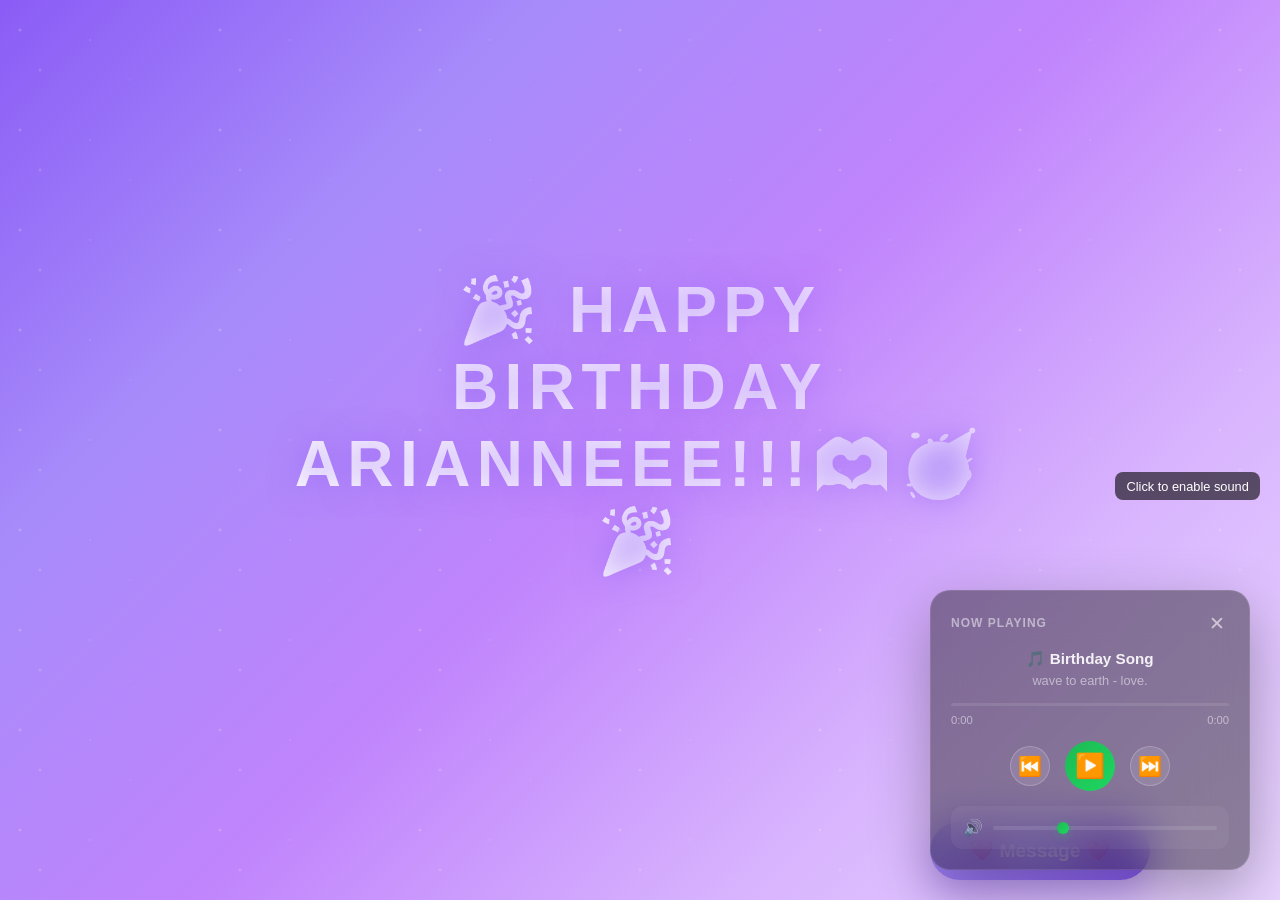
==== hbirthday.html @ 66ac64a2 "Add files via upload" ====
<!DOCTYPE html>
<html lang="en">
<head>
    <meta charset="UTF-8">
    <meta name="viewport" content="width=device-width, initial-scale=1.0">
    <title>Happy Birthday Arianne!</title>
    <style>
        * {
            margin: 0;
            padding: 0;
            box-sizing: border-box;
        }

        body {
            font-family: 'Arial', sans-serif;
            background: linear-gradient(135deg, #8b5cf6 0%, #a78bfa 25%, #c084fc 50%, #d8b4fe 75%, #e9d5ff 100%);
            min-height: 100vh;
            display: flex;
            flex-direction: column;
            justify-content: center;
            align-items: center;
            overflow-x: hidden;
            position: relative;
            padding: 2rem;
        }

        body::before {
            content: '';
            position: absolute;
            top: 0;
            left: 0;
            width: 100%;
            height: 100%;
            background-image: 
                radial-gradient(2px 2px at 20px 30px, #ffffff, transparent),
                radial-gradient(2px 2px at 40px 70px, rgba(255,255,255,0.8), transparent),
                radial-gradient(1px 1px at 90px 40px, #ffffff, transparent),
                radial-gradient(1px 1px at 130px 80px, rgba(255,255,255,0.6), transparent);
            background-repeat: repeat;
            background-size: 200px 100px;
            animation: sparkle 20s linear infinite;
            opacity: 0.3;
            pointer-events: none;
            z-index: 1;
        }

        @keyframes sparkle {
            0% { transform: translateY(0px) rotate(0deg); }
            100% { transform: translateY(-100px) rotate(360deg); }
        }

        .main-container {
            display: flex;
            flex-direction: column;
            justify-content: center;
            align-items: center;
            position: relative;
            z-index: 2;
            width: 100%;
            max-width: 800px;
            min-height: 70vh;
            padding: 2rem;
        }

        .birthday-message {
            font-size: clamp(1.8rem, 8vw, 4rem);
            font-weight: bold;
            background: linear-gradient(45deg, #ffffff, #f3e8ff, #e9d5ff);
            -webkit-background-clip: text;
            -webkit-text-fill-color: transparent;
            background-clip: text;
            text-shadow: 0 0 30px rgba(139, 92, 246, 0.5);
            margin-bottom: 3rem;
            animation: glow 2s ease-in-out infinite alternate;
            letter-spacing: 0.1em;
            text-align: center;
            line-height: 1.2;
        }

        @keyframes glow {
            from { 
                text-shadow: 0 0 20px rgba(139, 92, 246, 0.5), 0 0 30px rgba(167, 139, 250, 0.4);
            }
            to { 
                text-shadow: 0 0 30px rgba(139, 92, 246, 0.8), 0 0 40px rgba(167, 139, 250, 0.6), 0 0 50px rgba(192, 132, 252, 0.4);
            }
        }

        .secret-button {
            position: fixed;
            bottom: 20px;
            right: 20px;
            left: auto;
            transform: none;
            background: linear-gradient(145deg, #a78bfa, #8b5cf6);
            color: white;
            border: none;
            padding: 18px 35px;
            border-radius: 50px;
            font-size: clamp(1rem, 3vw, 1.2rem);
            font-weight: bold;
            cursor: pointer;
            box-shadow: 
                0 15px 35px rgba(139, 92, 246, 0.4),
                inset 0 1px 0 rgba(255, 255, 255, 0.3);
            transition: all 0.3s cubic-bezier(0.4, 0, 0.2, 1);
            opacity: 0;
            animation: bounceInUp 1.2s ease-out 0.8s forwards;
            min-width: 220px;
            z-index: 300;
        }

        .secret-message {
            position: fixed;
            top: 20px;
            left: 50%;
            transform: translateX(-50%);
            width: calc(100% - 40px);
            max-width: 700px;
            z-index: 200;
            display: none;
            background: linear-gradient(145deg, #fff1f2, #fce7f3);
            padding: clamp(2rem, 6vw, 4rem);
            border-radius: 30px;
            margin: 0 auto;
            border: 4px solid #fbb6ce;
            box-shadow: 0 25px 50px rgba(251, 182, 206, 0.4);
            animation: reveal 0.8s cubic-bezier(0.4, 0, 0.2, 1);
            max-height: calc(100vh - 40px);
            overflow-y: auto;
            -webkit-overflow-scrolling: touch;
        }

        @keyframes bounceInUp {
            0% {
                opacity: 0;
                transform: translateX(-50%) translateY(50px) scale(0.8);
            }
            60% {
                opacity: 1;
                transform: translateX(-50%) translateY(-10px) scale(1.05);
            }
            100% {
                opacity: 1;
                transform: translateX(-50%) translateY(0) scale(1);
            }
        }

        .secret-button:hover {
            transform: translateY(-5px) scale(1.05);
            box-shadow: 
                0 20px 45px rgba(139, 92, 246, 0.6),
                inset 0 1px 0 rgba(255, 255, 255, 0.3);
            background: linear-gradient(145deg, #8b5cf6, #7c3aed);
        }

        .secret-button:active {
            transform: translateY(-2px) scale(1);
        }

        /* Music Control - Spotify Style Player */
        .music-player {
            position: fixed;
            bottom: 30px;
            right: 30px;
            z-index: 100;
            background: rgba(0, 0, 0, 0.4);
            backdrop-filter: blur(20px);
            border: 1px solid rgba(255, 255, 255, 0.1);
            border-radius: 20px;
            padding: 20px;
            width: 320px;
            box-shadow: 0 20px 60px rgba(0, 0, 0, 0.3);
            animation: slideUp 0.5s cubic-bezier(0.4, 0, 0.2, 1);
        }

        @keyframes slideUp {
            from {
                opacity: 0;
                transform: translateY(50px);
            }
            to {
                opacity: 1;
                transform: translateY(0);
            }
        }

        .player-header {
            display: flex;
            justify-content: space-between;
            align-items: center;
            margin-bottom: 15px;
        }

        .player-title {
            font-size: 0.75rem;
            color: rgba(255, 255, 255, 0.5);
            text-transform: uppercase;
            letter-spacing: 1px;
            font-weight: 600;
        }

        .player-close {
            background: none;
            border: none;
            color: rgba(255, 255, 255, 0.6);
            cursor: pointer;
            font-size: 1.2rem;
            transition: color 0.3s ease;
            padding: 0;
            width: 24px;
            height: 24px;
            display: flex;
            align-items: center;
            justify-content: center;
        }

        .player-close:hover {
            color: rgba(255, 255, 255, 1);
        }

        .player-info {
            margin-bottom: 15px;
            text-align: center;
        }

        .song-name {
            font-size: 0.95rem;
            color: rgba(255, 255, 255, 0.9);
            font-weight: 600;
            margin-bottom: 5px;
            overflow: hidden;
            text-overflow: ellipsis;
            white-space: nowrap;
        }

        .song-artist {
            font-size: 0.8rem;
            color: rgba(255, 255, 255, 0.5);
            overflow: hidden;
            text-overflow: ellipsis;
            white-space: nowrap;
        }

        .progress-container {
            margin-bottom: 15px;
        }

        .progress-bar {
            width: 100%;
            height: 3px;
            background: rgba(255, 255, 255, 0.1);
            border-radius: 2px;
            cursor: pointer;
            overflow: hidden;
        }

        .progress-fill {
            height: 100%;
            background: linear-gradient(90deg, #1DB954, #1ed760);
            border-radius: 2px;
            width: 0%;
            transition: width 0.1s linear;
        }

        .time-info {
            display: flex;
            justify-content: space-between;
            font-size: 0.7rem;
            color: rgba(255, 255, 255, 0.5);
            margin-top: 8px;
        }

        .player-controls {
            display: flex;
            align-items: center;
            justify-content: center;
            gap: 15px;
            margin-bottom: 15px;
        }

        .control-btn {
            background: rgba(255, 255, 255, 0.1);
            border: 1px solid rgba(255, 255, 255, 0.2);
            color: white;
            border-radius: 50%;
            width: 40px;
            height: 40px;
            cursor: pointer;
            display: flex;
            align-items: center;
            justify-content: center;
            font-size: 1.2rem;
            transition: all 0.3s cubic-bezier(0.4, 0, 0.2, 1);
        }

        .control-btn:hover {
            background: rgba(255, 255, 255, 0.2);
            transform: scale(1.1);
        }

        .play-btn {
            background: linear-gradient(135deg, #1DB954, #1ed760);
            border: none;
            width: 50px;
            height: 50px;
            font-size: 1.5rem;
        }

        .play-btn:hover {
            background: linear-gradient(135deg, #1ed760, #2ee870);
            box-shadow: 0 8px 25px rgba(29, 185, 84, 0.4);
        }

        .play-btn:active {
            transform: scale(0.95);
        }

        .volume-container {
            display: flex;
            align-items: center;
            gap: 10px;
            padding: 12px;
            background: rgba(255, 255, 255, 0.05);
            border-radius: 12px;
        }

        .volume-icon {
            font-size: 1rem;
            color: rgba(255, 255, 255, 0.6);
            min-width: 20px;
        }

        .volume-slider {
            flex: 1;
            height: 4px;
            border-radius: 2px;
            background: rgba(255, 255, 255, 0.1);
            outline: none;
            -webkit-appearance: none;
            appearance: none;
            cursor: pointer;
        }

        .volume-slider::-webkit-slider-thumb {
            -webkit-appearance: none;
            appearance: none;
            width: 12px;
            height: 12px;
            border-radius: 50%;
            background: linear-gradient(135deg, #1DB954, #1ed760);
            cursor: pointer;
            box-shadow: 0 2px 8px rgba(29, 185, 84, 0.4);
        }

        .volume-slider::-moz-range-thumb {
            width: 12px;
            height: 12px;
            border-radius: 50%;
            background: linear-gradient(135deg, #1DB954, #1ed760);
            cursor: pointer;
            border: none;
            box-shadow: 0 2px 8px rgba(29, 185, 84, 0.4);
        }

        /* Responsive */
        @media (max-width: 768px) {
            .music-player {
                width: 320px;
                bottom: 20px;
                right: 20px;
            }
        }

        @media (max-width: 480px) {
            .music-player {
                width: 280px;
                padding: 15px;
                bottom: 15px;
                right: 15px;
            }

            .control-btn {
                width: 36px;
                height: 36px;
                font-size: 1rem;
            }

            .play-btn {
                width: 45px;
                height: 45px;
            }
        }

        /* Password Modal */
        .modal {
            display: none;
            position: fixed;
            top: 0;
            left: 0;
            width: 100%;
            height: 100%;
            background: rgba(0, 0, 0, 0.8);
            backdrop-filter: blur(15px);
            z-index: 1000;
            justify-content: center;
            align-items: center;
            padding: 2rem;
        }

        .modal-content {
            background: linear-gradient(145deg, #f8fafc, #e2e8f0);
            padding: clamp(2rem, 5vw, 4rem);
            border-radius: 25px;
            box-shadow: 0 25px 60px rgba(0, 0, 0, 0.4);
            text-align: center;
            max-width: 500px;
            width: 90%;
            border: 3px solid rgba(139, 92, 246, 0.4);
            animation: modalSlideIn 0.4s cubic-bezier(0.4, 0, 0.2, 1);
        }

        @keyframes modalSlideIn {
            from {
                opacity: 0;
                transform: scale(0.7) translateY(-50px);
            }
            to {
                opacity: 1;
                transform: scale(1) translateY(0);
            }
        }

        .modal h2 {
            color: #6b46c1;
            margin-bottom: 1.5rem;
            font-size: clamp(1.5rem, 4vw, 2rem);
        }

        .password-input {
            width: 100%;
            padding: 18px;
            font-size: 1.3rem;
            border: 3px solid #d8b4fe;
            border-radius: 20px;
            margin-bottom: 2rem;
            text-align: center;
            transition: all 0.3s ease;
            background: rgba(255, 255, 255, 0.95);
            font-weight: 500;
        }

        .password-input:focus {
            outline: none;
            border-color: #8b5cf6;
            box-shadow: 0 0 25px rgba(139, 92, 246, 0.4);
            transform: scale(1.02);
        }

        .modal-buttons {
            display: flex;
            gap: 1rem;
            justify-content: center;
            flex-wrap: wrap;
        }

        .btn {
            padding: 15px 35px;
            border: none;
            border-radius: 30px;
            font-size: 1.1rem;
            font-weight: bold;
            cursor: pointer;
            transition: all 0.3s cubic-bezier(0.4, 0, 0.2, 1);
            flex: 1;
            min-width: 140px;
        }

        .btn-primary {
            background: linear-gradient(145deg, #8b5cf6, #7c3aed);
            color: white;
        }

        .btn-primary:hover {
            box-shadow: 0 12px 30px rgba(139, 92, 246, 0.5);
            transform: translateY(-3px);
        }

        .btn-secondary {
            background: linear-gradient(145deg, #e2e8f0, #cbd5e0);
            color: #4a5568;
        }

        .btn-secondary:hover {
            background: linear-gradient(145deg, #cbd5e0, #a0aec0);
            transform: translateY(-3px);
        }

        /* Secret Message */
        .secret-message {
            display: none;
            background: linear-gradient(145deg, #fff1f2, #fce7f3);
            padding: clamp(2rem, 6vw, 4rem);
            border-radius: 30px;
            margin: 2rem 0;
            border: 4px solid #fbb6ce;
            box-shadow: 0 25px 50px rgba(251, 182, 206, 0.4);
            animation: reveal 0.8s cubic-bezier(0.4, 0, 0.2, 1);
            max-width: 700px;
            width: 100%;
        }

        @keyframes reveal {
            from {
                opacity: 0;
                transform: translateY(40px) scale(0.95);
            }
            to {
                opacity: 1;
                transform: translateY(0) scale(1);
            }
        }

        .secret-message h3 {
            color: #be185d;
            font-size: clamp(1.4rem, 4vw, 2rem);
            margin-bottom: 1.5rem;
        }

        .secret-message p {
            color: #4c1d95;
            font-size: clamp(1.1rem, 3vw, 1.3rem);
            line-height: 1.7;
            margin-bottom: 2rem;
        }

        .hearts {
            font-size: clamp(2rem, 6vw, 3rem);
            animation: heartbeat 1.5s ease-in-out infinite;
            margin: 1.5rem 0;
        }

        @keyframes heartbeat {
            0%, 100% { transform: scale(1); }
            50% { transform: scale(1.1); }
        }

        /* Shake animation */
        @keyframes shake {
            0%, 100% { transform: translateX(0); }
            25% { transform: translateX(-6px); }
            75% { transform: translateX(6px); }
        }

        /* Responsive adjustments */
        @media (max-width: 768px) {
            body {
                padding: 1rem;
            }
            
            .main-container {
                min-height: 60vh;
                padding: 1rem;
            }
            
            .secret-button {
                position: relative;
                bottom: auto;
                margin-top: 2rem;
                width: 100%;
                max-width: 300px;
            }
            
            .modal-buttons {
                flex-direction: column;
            }
        }

        @media (max-width: 480px) {
            .birthday-message {
                margin-bottom: 2rem;
            }
            
            .secret-button {
                padding: 20px 30px;
                font-size: 1.1rem;
            }
        }

        /* High contrast mode support */
        @media (prefers-contrast: high) {
            .secret-button, .btn-primary {
                border: 3px solid #ffffff;
            }
            
            .password-input {
                border-width: 3px;
            }
        }

        /* Reduced motion support */
        @media (prefers-reduced-motion: reduce) {
            *, *::before, *::after {
                animation-duration: 0.01ms !important;
                animation-iteration-count: 1 !important;
                transition-duration: 0.01ms !important;
            }
        }

        /* Focus visible for keyboard navigation */
        .secret-button:focus,
        .btn:focus,
        .password-input:focus,
        .music-control:focus {
            outline: 4px solid #ffffff;
            outline-offset: 4px;
        }
    </style>
</head>
<body>
    <!-- Spotify-Like Music Player -->
    <audio id="birthdayMusic" loop preload="auto" autoplay muted>
        <source src="wave to earth - love. (Clean Inst.) - BΞRGHUI.mp3" type="audio/mp3">
        <source src="wave to earth - love. (Clean Inst.) - BΞRGHUI.mp3" type="audio/mp3">
        <!-- Fallback: You can replace with your own music file -->
        <!-- For local files, download a birthday song and place it in the same folder with one of the names above -->
        Your browser does not support the audio element.
    </audio>

    <!-- Spotify-Style Player Card -->
    <div class="music-player" id="musicPlayer">
        <div class="player-header">
            <span class="player-title">Now Playing</span>
            <button class="player-close" onclick="toggleMusicPlayer()" title="Minimize player">
                ✕
            </button>
        </div>

        <div class="player-info">
            <div class="song-name" id="songName">🎵 Birthday Song</div>
            <div class="song-artist" id="songArtist">wave to earth - love.</div>
        </div>

        <div class="progress-container">
            <div class="progress-bar" id="progressBar">
                <div class="progress-fill" id="progressFill"></div>
            </div>
            <div class="time-info">
                <span id="currentTime">0:00</span>
                <span id="duration">0:00</span>
            </div>
        </div>

        <div class="player-controls">
            <button class="control-btn" id="prevBtn" title="Previous">
                ⏮️
            </button>
            <button class="control-btn play-btn" id="playBtn" title="Play/Pause">
                ▶️
            </button>
            <button class="control-btn" id="nextBtn" title="Next">
                ⏭️
            </button>
        </div>

        <div class="volume-container">
            <span class="volume-icon" id="volumeIcon">🔊</span>
            <input type="range" class="volume-slider" id="volumeSlider" min="0" max="100" value="30" title="Volume">
        </div>
    </div>

    <div id="audioHint" style="position: fixed; bottom: 400px; right: 20px; z-index: 90; background: rgba(0, 0, 0, 0.6); color: #fff; padding: 0.4rem 0.7rem; border-radius: 8px; font-size: 0.8rem; display: none;">Click to enable sound</div>

    <div class="main-container">
        <h1 class="birthday-message" role="banner" aria-label="Happy Birthday message">
            🎉 HAPPY BIRTHDAY ARIANNEEE!!!🫶🥳🎉
        </h1>
        
        <button class="secret-button" onclick="openPasswordModal()" 
                aria-label="Open secret message (password required)">
            💜 Message 💜
        </button>
    </div>

    <!-- Password Modal -->
    <div id="passwordModal" class="modal" role="dialog" aria-labelledby="modal-title" aria-hidden="true">
        <div class="modal-content">
            <h2 id="modal-title">Enter Password</h2>
            <div style="position: relative; width: 100%; margin-bottom: 1.5rem;">
                <input type="password" id="passwordInput" class="password-input"
                       placeholder="Input Password..." maxlength="20"
                       aria-label="Password input">
                <button id="togglePassword" type="button" class="btn btn-secondary"
                        style="position: absolute; right: 0.5rem; top: 50%; transform: translateY(-50%); padding: 0.4rem 0.8rem; font-size: 0.9rem;">
                    Show
                </button>
            </div>
            <div class="modal-buttons">
                <button class="btn btn-primary" onclick="checkPassword()">Open</button>
                <button class="btn btn-secondary" onclick="closeModal()">Cancel</button>
            </div>
        </div>
    </div>

    
    <div id="secretMessage" class="secret-message" role="alert" aria-live="polite">
        <h3>Happy Birthday Arianne!</h3>
        <div class="hearts" aria-hidden="true">💜💖💜💖💜</div>
        <p>
            (Message)
        </p>
        <div class="hearts" aria-hidden="true">💜💖💜💖💜</div>
        <button class="btn btn-primary" onclick="closeSecret()" style="margin-top: 2rem;">
            ✨ Close ✨
        </button>
    </div>

    <script>
        const PASSWORD = "love. wave to earth"; // 👈 CHANGE THIS TO YOUR PASSWORD
        const SECRET_MODAL = document.getElementById('passwordModal');
        const SECRET_MESSAGE = document.getElementById('secretMessage');
        const PASSWORD_INPUT = document.getElementById('passwordInput');
        const TOGGLE_PASSWORD = document.getElementById('togglePassword');
        const MUSIC_HINT = document.getElementById('audioHint');
        const MUSIC = document.getElementById('birthdayMusic');
        
        // Music Player Elements
        const MUSIC_PLAYER = document.getElementById('musicPlayer');
        const PLAY_BTN = document.getElementById('playBtn');
        const PREV_BTN = document.getElementById('prevBtn');
        const NEXT_BTN = document.getElementById('nextBtn');
        const PROGRESS_BAR = document.getElementById('progressBar');
        const PROGRESS_FILL = document.getElementById('progressFill');
        const CURRENT_TIME = document.getElementById('currentTime');
        const DURATION = document.getElementById('duration');
        const VOLUME_SLIDER = document.getElementById('volumeSlider');
        const VOLUME_ICON = document.getElementById('volumeIcon');
        const SONG_NAME = document.getElementById('songName');
        const SONG_ARTIST = document.getElementById('songArtist');

        let musicPlaying = false;
        let playerMinimized = false;

        // Format time helper
        function formatTime(seconds) {
            if (isNaN(seconds) || !isFinite(seconds)) return '0:00';
            const mins = Math.floor(seconds / 60);
            const secs = Math.floor(seconds % 60);
            return `${mins}:${secs.toString().padStart(2, '0')}`;
        }

        // Update progress bar
        function updateProgress() {
            if (MUSIC && MUSIC.duration) {
                const percentage = (MUSIC.currentTime / MUSIC.duration) * 100;
                PROGRESS_FILL.style.width = percentage + '%';
                CURRENT_TIME.textContent = formatTime(MUSIC.currentTime);
                DURATION.textContent = formatTime(MUSIC.duration);
            }
        }

        // Seek to position
        PROGRESS_BAR.addEventListener('click', (e) => {
            if (!MUSIC || !MUSIC.duration) return;
            const rect = PROGRESS_BAR.getBoundingClientRect();
            const percent = (e.clientX - rect.left) / rect.width;
            MUSIC.currentTime = percent * MUSIC.duration;
        });

        // Volume control
        VOLUME_SLIDER.addEventListener('input', (e) => {
            const volume = e.target.value / 100;
            MUSIC.volume = volume;
            
            // Update volume icon
            if (volume === 0) {
                VOLUME_ICON.textContent = '🔇';
            } else if (volume < 0.5) {
                VOLUME_ICON.textContent = '🔉';
            } else {
                VOLUME_ICON.textContent = '🔊';
            }
        });

        // Play/Pause button
        PLAY_BTN.addEventListener('click', () => {
            if (musicPlaying) {
                MUSIC.pause();
                musicPlaying = false;
                PLAY_BTN.textContent = '▶️';
            } else {
                MUSIC.play().then(() => {
                    musicPlaying = true;
                    PLAY_BTN.textContent = '⏸️';
                }).catch(() => {
                    alert('Please allow audio in your browser settings 🎵');
                });
            }
        });

        // Previous button (restart song)
        PREV_BTN.addEventListener('click', () => {
            MUSIC.currentTime = 0;
        });

        // Next button (skip to end)
        NEXT_BTN.addEventListener('click', () => {
            if (MUSIC.duration) {
                MUSIC.currentTime = MUSIC.duration - 1;
            }
        });

        // Update duration when metadata loads
        MUSIC.addEventListener('loadedmetadata', () => {
            DURATION.textContent = formatTime(MUSIC.duration);
        });

        // Update progress
        MUSIC.addEventListener('timeupdate', updateProgress);

        // Toggle player minimized state
        window.toggleMusicPlayer = function() {
            playerMinimized = !playerMinimized;
            if (playerMinimized) {
                MUSIC_PLAYER.style.width = '60px';
                MUSIC_PLAYER.style.height = '60px';
                MUSIC_PLAYER.style.padding = '10px';
                MUSIC_PLAYER.style.borderRadius = '50%';
                MUSIC_PLAYER.innerHTML = '<button onclick="toggleMusicPlayer()" style="background: linear-gradient(135deg, #1DB954, #1ed760); border: none; color: white; width: 40px; height: 40px; border-radius: 50%; cursor: pointer; font-size: 1.5rem; display: flex; align-items: center; justify-content: center;">🎵</button>';
            } else {
                location.reload(); // Reload to restore full player
            }
        };

        // 🎵 Music Autoplay with User Interaction Fallback
        function initMusic() {
            if (!MUSIC) return;

            MUSIC.volume = 0.3; // Lower volume for background
            MUSIC.preload = 'auto';
            MUSIC.muted = true;

            // Ensure source is loaded
            MUSIC.load();

            // Try autoplay immediately (muted) in modern browsers
            const playPromise = MUSIC.play();
            if (playPromise !== undefined) {
                playPromise.then(() => {
                    // Autoplay worked in muted mode
                    musicPlaying = true;
                    PLAY_BTN.textContent = '⏸️';
                    MUSIC_HINT.style.display = 'none';
                }).catch(() => {
                    // Autoplay blocked, show user hint
                    musicPlaying = false;
                    PLAY_BTN.textContent = '▶️';
                    MUSIC_HINT.style.display = 'block';
                });
            }

            // If the user interacts, unmute and play (needed in strict autoplay policies)
            const unlockAudio = () => {
                enableAudio();
                MUSIC_HINT.style.display = 'none';
                window.removeEventListener('click', unlockAudio);
                window.removeEventListener('touchstart', unlockAudio);
            };
            window.addEventListener('click', unlockAudio);
            window.addEventListener('touchstart', unlockAudio);
        }

        MUSIC.addEventListener('error', () => {
            PLAY_BTN.textContent = '❌';
            PLAY_BTN.title = 'Audio file not found';
            alert('Music did not load. Please check if the mp3 file is available in the same folder.');
        });

        // Enable unmuted audio after start and user interaction (browser policies)
        function enableAudio() {
            if (MUSIC) {
                MUSIC.muted = false;
                MUSIC.volume = 0.3;
                const playPromise = MUSIC.play();
                if (playPromise !== undefined) {
                    playPromise.then(() => {
                        musicPlaying = true;
                        PLAY_BTN.textContent = '⏸️';
                        MUSIC_HINT.style.display = 'none';
                    }).catch(() => {
                        // handle play refusal silently; users can use control button
                    });
                }
            }
        }

        // Secret message modal handling
        function openPasswordModal() {
            SECRET_MODAL.style.display = 'flex';
            SECRET_MODAL.setAttribute('aria-hidden', 'false');
            PASSWORD_INPUT.value = '';
            PASSWORD_INPUT.focus();
        }

        function closeModal() {
            SECRET_MODAL.style.display = 'none';
            SECRET_MODAL.setAttribute('aria-hidden', 'true');
            PASSWORD_INPUT.value = '';
            PASSWORD_INPUT.style.borderColor = '#d8b4fe';
            PASSWORD_INPUT.style.boxShadow = 'none';
        }

        function checkPassword() {
            const input = PASSWORD_INPUT.value.trim().toLowerCase();
            if (input === PASSWORD.toLowerCase()) {
                SECRET_MODAL.style.display = 'none';
                SECRET_MODAL.setAttribute('aria-hidden', 'true');
                SECRET_MESSAGE.style.display = 'block';
                PASSWORD_INPUT.value = '';
            } else {
                PASSWORD_INPUT.style.borderColor = '#ef4444';
                PASSWORD_INPUT.style.boxShadow = '0 0 15px rgba(239, 68, 68, 0.3)';
                PASSWORD_INPUT.style.animation = 'shake 0.5s ease-in-out';
                setTimeout(() => {
                    PASSWORD_INPUT.style.borderColor = '#d8b4fe';
                    PASSWORD_INPUT.style.boxShadow = 'none';
                    PASSWORD_INPUT.style.animation = '';
                }, 500);
            }
        }

        PASSWORD_INPUT.addEventListener('keypress', function (e) {
            if (e.key === 'Enter') {
                checkPassword();
            }
        });

        window.addEventListener('click', function (event) {
            if (event.target === SECRET_MODAL) {
                closeModal();
            }
        });

        function closeSecret() {
            SECRET_MESSAGE.style.display = 'none';
        }

        // Toggle password visibility
        TOGGLE_PASSWORD.addEventListener('click', function () {
            if (PASSWORD_INPUT.type === 'password') {
                PASSWORD_INPUT.type = 'text';
                TOGGLE_PASSWORD.textContent = 'Hide';
            } else {
                PASSWORD_INPUT.type = 'password';
                TOGGLE_PASSWORD.textContent = 'Show';
            }
            PASSWORD_INPUT.focus();
        });

        // Initialize music interaction
        initMusic();

        window.addEventListener('click', enableAudio, { once: true });
        window.addEventListener('touchstart', enableAudio, { once: true });
    </script>
</body>
</html>
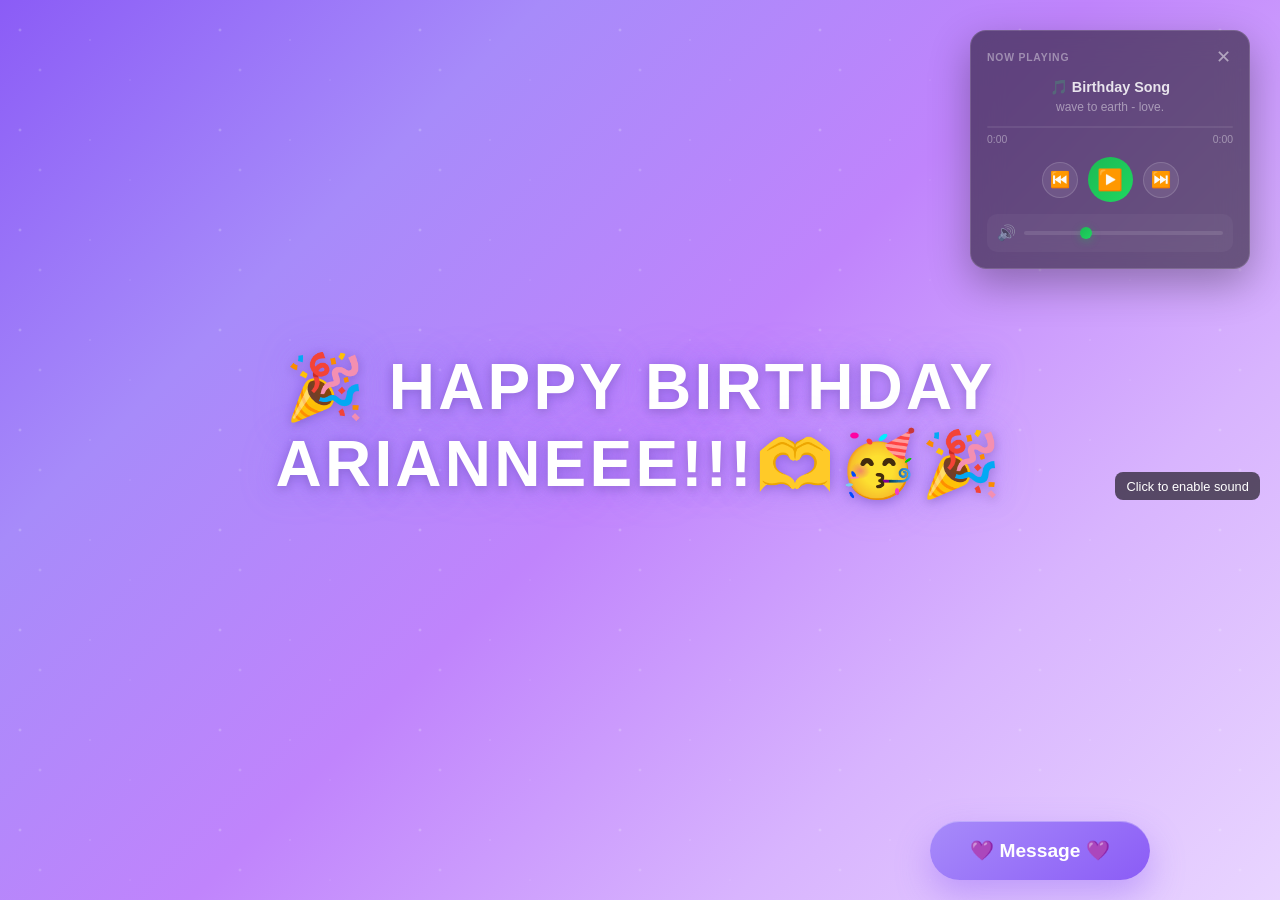
==== commit 26496790: "Add files via upload" ====
--- a/hbirthday.html
+++ b/hbirthday.html
@@ -65,16 +65,16 @@
         .birthday-message {
             font-size: clamp(1.8rem, 8vw, 4rem);
             font-weight: bold;
-            background: linear-gradient(45deg, #ffffff, #f3e8ff, #e9d5ff);
-            -webkit-background-clip: text;
-            -webkit-text-fill-color: transparent;
-            background-clip: text;
-            text-shadow: 0 0 30px rgba(139, 92, 246, 0.5);
+            color: #ffffff;
             margin-bottom: 3rem;
             animation: glow 2s ease-in-out infinite alternate;
-            letter-spacing: 0.1em;
+            letter-spacing: 0.05em;
             text-align: center;
             line-height: 1.2;
+            text-shadow: 
+                0 0 20px rgba(139, 92, 246, 0.6),
+                0 0 40px rgba(167, 139, 250, 0.4),
+                0 2px 10px rgba(0, 0, 0, 0.2);
         }
 
         @keyframes glow {
@@ -161,23 +161,33 @@
         /* Music Control - Spotify Style Player */
         .music-player {
             position: fixed;
-            bottom: 30px;
+            top: 30px;
             right: 30px;
             z-index: 100;
-            background: rgba(0, 0, 0, 0.4);
-            backdrop-filter: blur(20px);
-            border: 1px solid rgba(255, 255, 255, 0.1);
-            border-radius: 20px;
-            padding: 20px;
-            width: 320px;
-            box-shadow: 0 20px 60px rgba(0, 0, 0, 0.3);
-            animation: slideUp 0.5s cubic-bezier(0.4, 0, 0.2, 1);
-        }
-
-        @keyframes slideUp {
+            background: rgba(0, 0, 0, 0.5);
+            backdrop-filter: blur(15px);
+            border: 1px solid rgba(255, 255, 255, 0.15);
+            border-radius: 16px;
+            padding: 16px;
+            width: 280px;
+            box-shadow: 0 15px 40px rgba(0, 0, 0, 0.3);
+            animation: slideDown 0.5s cubic-bezier(0.4, 0, 0.2, 1);
+        }
+
+        .music-player.minimized {
+            width: 60px;
+            height: 60px;
+            padding: 0;
+            border-radius: 50%;
+            display: flex;
+            align-items: center;
+            justify-content: center;
+        }
+
+        @keyframes slideDown {
             from {
                 opacity: 0;
-                transform: translateY(50px);
+                transform: translateY(-50px);
             }
             to {
                 opacity: 1;
@@ -189,27 +199,27 @@
             display: flex;
             justify-content: space-between;
             align-items: center;
-            margin-bottom: 15px;
+            margin-bottom: 12px;
         }
 
         .player-title {
-            font-size: 0.75rem;
-            color: rgba(255, 255, 255, 0.5);
+            font-size: 0.65rem;
+            color: rgba(255, 255, 255, 0.4);
             text-transform: uppercase;
-            letter-spacing: 1px;
+            letter-spacing: 0.8px;
             font-weight: 600;
         }
 
         .player-close {
             background: none;
             border: none;
-            color: rgba(255, 255, 255, 0.6);
+            color: rgba(255, 255, 255, 0.5);
             cursor: pointer;
-            font-size: 1.2rem;
-            transition: color 0.3s ease;
+            font-size: 1.1rem;
+            transition: all 0.3s ease;
             padding: 0;
-            width: 24px;
-            height: 24px;
+            width: 20px;
+            height: 20px;
             display: flex;
             align-items: center;
             justify-content: center;
@@ -217,40 +227,49 @@
 
         .player-close:hover {
             color: rgba(255, 255, 255, 1);
+            transform: rotate(90deg);
+        }
+
+        .music-player.minimized .player-header,
+        .music-player.minimized .player-info,
+        .music-player.minimized .progress-container,
+        .music-player.minimized .player-controls,
+        .music-player.minimized .volume-container {
+            display: none;
         }
 
         .player-info {
-            margin-bottom: 15px;
+            margin-bottom: 12px;
             text-align: center;
         }
 
         .song-name {
-            font-size: 0.95rem;
-            color: rgba(255, 255, 255, 0.9);
+            font-size: 0.9rem;
+            color: rgba(255, 255, 255, 0.85);
             font-weight: 600;
-            margin-bottom: 5px;
+            margin-bottom: 4px;
             overflow: hidden;
             text-overflow: ellipsis;
             white-space: nowrap;
         }
 
         .song-artist {
-            font-size: 0.8rem;
-            color: rgba(255, 255, 255, 0.5);
+            font-size: 0.75rem;
+            color: rgba(255, 255, 255, 0.45);
             overflow: hidden;
             text-overflow: ellipsis;
             white-space: nowrap;
         }
 
         .progress-container {
-            margin-bottom: 15px;
+            margin-bottom: 12px;
         }
 
         .progress-bar {
             width: 100%;
-            height: 3px;
-            background: rgba(255, 255, 255, 0.1);
-            border-radius: 2px;
+            height: 2px;
+            background: rgba(255, 255, 255, 0.08);
+            border-radius: 1px;
             cursor: pointer;
             overflow: hidden;
         }
@@ -258,7 +277,7 @@
         .progress-fill {
             height: 100%;
             background: linear-gradient(90deg, #1DB954, #1ed760);
-            border-radius: 2px;
+            border-radius: 1px;
             width: 0%;
             transition: width 0.1s linear;
         }
@@ -266,69 +285,69 @@
         .time-info {
             display: flex;
             justify-content: space-between;
-            font-size: 0.7rem;
-            color: rgba(255, 255, 255, 0.5);
-            margin-top: 8px;
+            font-size: 0.65rem;
+            color: rgba(255, 255, 255, 0.4);
+            margin-top: 6px;
         }
 
         .player-controls {
             display: flex;
             align-items: center;
             justify-content: center;
-            gap: 15px;
-            margin-bottom: 15px;
+            gap: 10px;
+            margin-bottom: 12px;
         }
 
         .control-btn {
-            background: rgba(255, 255, 255, 0.1);
-            border: 1px solid rgba(255, 255, 255, 0.2);
+            background: rgba(255, 255, 255, 0.08);
+            border: 1px solid rgba(255, 255, 255, 0.15);
             color: white;
             border-radius: 50%;
-            width: 40px;
-            height: 40px;
+            width: 36px;
+            height: 36px;
             cursor: pointer;
             display: flex;
             align-items: center;
             justify-content: center;
-            font-size: 1.2rem;
+            font-size: 1rem;
             transition: all 0.3s cubic-bezier(0.4, 0, 0.2, 1);
         }
 
         .control-btn:hover {
-            background: rgba(255, 255, 255, 0.2);
-            transform: scale(1.1);
+            background: rgba(255, 255, 255, 0.15);
+            transform: scale(1.08);
         }
 
         .play-btn {
             background: linear-gradient(135deg, #1DB954, #1ed760);
             border: none;
-            width: 50px;
-            height: 50px;
-            font-size: 1.5rem;
+            width: 45px;
+            height: 45px;
+            font-size: 1.3rem;
         }
 
         .play-btn:hover {
             background: linear-gradient(135deg, #1ed760, #2ee870);
-            box-shadow: 0 8px 25px rgba(29, 185, 84, 0.4);
+            box-shadow: 0 6px 20px rgba(29, 185, 84, 0.35);
         }
 
         .play-btn:active {
-            transform: scale(0.95);
+            transform: scale(0.93);
         }
 
         .volume-container {
             display: flex;
             align-items: center;
-            gap: 10px;
-            padding: 12px;
-            background: rgba(255, 255, 255, 0.05);
-            border-radius: 12px;
+            gap: 8px;
+            padding: 10px;
+            background: rgba(255, 255, 255, 0.04);
+            border-radius: 10px;
         }
 
         .volume-icon {
-            font-size: 1rem;
-            color: rgba(255, 255, 255, 0.6);
-            min-width: 20px;
+            font-size: 0.95rem;
+            color: rgba(255, 255, 255, 0.5);
+            min-width: 18px;
         }
 
         .volume-slider {
@@ -366,29 +385,30 @@
         /* Responsive */
         @media (max-width: 768px) {
             .music-player {
-                width: 320px;
-                bottom: 20px;
+                width: 270px;
+                top: 20px;
                 right: 20px;
             }
         }
 
         @media (max-width: 480px) {
             .music-player {
-                width: 280px;
-                padding: 15px;
-                bottom: 15px;
+                width: 260px;
+                padding: 12px;
+                top: 15px;
                 right: 15px;
             }
 
             .control-btn {
-                width: 36px;
-                height: 36px;
-                font-size: 1rem;
+                width: 34px;
+                height: 34px;
+                font-size: 0.9rem;
             }
 
             .play-btn {
-                width: 45px;
-                height: 45px;
+                width: 42px;
+                height: 42px;
+                font-size: 1.2rem;
             }
         }
 
@@ -751,84 +771,133 @@
 
         // Update progress bar
         function updateProgress() {
-            if (MUSIC && MUSIC.duration) {
+            const progressFill = document.getElementById('progressFill');
+            const currentTime = document.getElementById('currentTime');
+            const duration = document.getElementById('duration');
+            
+            if (progressFill && currentTime && duration && MUSIC && MUSIC.duration) {
                 const percentage = (MUSIC.currentTime / MUSIC.duration) * 100;
-                PROGRESS_FILL.style.width = percentage + '%';
-                CURRENT_TIME.textContent = formatTime(MUSIC.currentTime);
-                DURATION.textContent = formatTime(MUSIC.duration);
-            }
-        }
-
-        // Seek to position
-        PROGRESS_BAR.addEventListener('click', (e) => {
-            if (!MUSIC || !MUSIC.duration) return;
-            const rect = PROGRESS_BAR.getBoundingClientRect();
-            const percent = (e.clientX - rect.left) / rect.width;
-            MUSIC.currentTime = percent * MUSIC.duration;
-        });
-
-        // Volume control
-        VOLUME_SLIDER.addEventListener('input', (e) => {
-            const volume = e.target.value / 100;
-            MUSIC.volume = volume;
-            
-            // Update volume icon
-            if (volume === 0) {
-                VOLUME_ICON.textContent = '🔇';
-            } else if (volume < 0.5) {
-                VOLUME_ICON.textContent = '🔉';
-            } else {
-                VOLUME_ICON.textContent = '🔊';
-            }
-        });
-
-        // Play/Pause button
-        PLAY_BTN.addEventListener('click', () => {
-            if (musicPlaying) {
-                MUSIC.pause();
-                musicPlaying = false;
-                PLAY_BTN.textContent = '▶️';
-            } else {
-                MUSIC.play().then(() => {
-                    musicPlaying = true;
-                    PLAY_BTN.textContent = '⏸️';
-                }).catch(() => {
-                    alert('Please allow audio in your browser settings 🎵');
+                progressFill.style.width = percentage + '%';
+                currentTime.textContent = formatTime(MUSIC.currentTime);
+                duration.textContent = formatTime(MUSIC.duration);
+            }
+        }
+
+        // Reattach all player event listeners
+        function reattachPlayerListeners() {
+            const playBtn = document.getElementById('playBtn');
+            const prevBtn = document.getElementById('prevBtn');
+            const nextBtn = document.getElementById('nextBtn');
+            const progressBar = document.getElementById('progressBar');
+            const volumeSlider = document.getElementById('volumeSlider');
+            const volumeIcon = document.getElementById('volumeIcon');
+            const duration = document.getElementById('duration');
+
+            if (progressBar) {
+                progressBar.addEventListener('click', (e) => {
+                    if (!MUSIC || !MUSIC.duration) return;
+                    const rect = progressBar.getBoundingClientRect();
+                    const percent = (e.clientX - rect.left) / rect.width;
+                    MUSIC.currentTime = percent * MUSIC.duration;
                 });
             }
-        });
-
-        // Previous button (restart song)
-        PREV_BTN.addEventListener('click', () => {
-            MUSIC.currentTime = 0;
-        });
-
-        // Next button (skip to end)
-        NEXT_BTN.addEventListener('click', () => {
-            if (MUSIC.duration) {
-                MUSIC.currentTime = MUSIC.duration - 1;
-            }
-        });
-
-        // Update duration when metadata loads
-        MUSIC.addEventListener('loadedmetadata', () => {
-            DURATION.textContent = formatTime(MUSIC.duration);
-        });
-
-        // Update progress
-        MUSIC.addEventListener('timeupdate', updateProgress);
+
+            if (volumeSlider) {
+                volumeSlider.addEventListener('input', (e) => {
+                    const volume = e.target.value / 100;
+                    MUSIC.volume = volume;
+                    
+                    if (volume === 0) {
+                        volumeIcon.textContent = '🔇';
+                    } else if (volume < 0.5) {
+                        volumeIcon.textContent = '🔉';
+                    } else {
+                        volumeIcon.textContent = '🔊';
+                    }
+                });
+            }
+
+            if (playBtn) {
+                playBtn.addEventListener('click', () => {
+                    if (musicPlaying) {
+                        MUSIC.pause();
+                        musicPlaying = false;
+                        playBtn.textContent = '▶️';
+                    } else {
+                        MUSIC.play().then(() => {
+                            musicPlaying = true;
+                            playBtn.textContent = '⏸️';
+                        }).catch(() => {
+                            alert('Please allow audio in your browser settings 🎵');
+                        });
+                    }
+                });
+            }
+
+            if (prevBtn) {
+                prevBtn.addEventListener('click', () => {
+                    MUSIC.currentTime = 0;
+                });
+            }
+
+            if (nextBtn) {
+                nextBtn.addEventListener('click', () => {
+                    if (MUSIC.duration) {
+                        MUSIC.currentTime = MUSIC.duration - 1;
+                    }
+                });
+            }
+
+            if (duration) {
+                const updateDuration = () => {
+                    duration.textContent = formatTime(MUSIC.duration);
+                };
+                MUSIC.removeEventListener('loadedmetadata', updateDuration);
+                MUSIC.addEventListener('loadedmetadata', updateDuration);
+            }
+        }
 
         // Toggle player minimized state
         window.toggleMusicPlayer = function() {
             playerMinimized = !playerMinimized;
             if (playerMinimized) {
-                MUSIC_PLAYER.style.width = '60px';
-                MUSIC_PLAYER.style.height = '60px';
-                MUSIC_PLAYER.style.padding = '10px';
-                MUSIC_PLAYER.style.borderRadius = '50%';
-                MUSIC_PLAYER.innerHTML = '<button onclick="toggleMusicPlayer()" style="background: linear-gradient(135deg, #1DB954, #1ed760); border: none; color: white; width: 40px; height: 40px; border-radius: 50%; cursor: pointer; font-size: 1.5rem; display: flex; align-items: center; justify-content: center;">🎵</button>';
+                MUSIC_PLAYER.classList.add('minimized');
+                MUSIC_PLAYER.innerHTML = '<button onclick="window.toggleMusicPlayer()" style="background: linear-gradient(135deg, #1DB954, #1ed760); border: none; color: white; width: 40px; height: 40px; border-radius: 50%; cursor: pointer; font-size: 1.4rem; display: flex; align-items: center; justify-content: center; transition: all 0.3s ease;" onmouseover="this.style.transform=\'scale(1.1)\'; this.style.boxShadow=\'0 6px 20px rgba(29, 185, 84, 0.35)\'" onmouseout="this.style.transform=\'scale(1)\'; this.style.boxShadow=\'none\'">🎵</button>';
             } else {
-                location.reload(); // Reload to restore full player
+                // Restore full player without reloading
+                playerMinimized = false;
+                MUSIC_PLAYER.classList.remove('minimized');
+                MUSIC_PLAYER.innerHTML = '';
+                MUSIC_PLAYER.innerHTML = `
+                    <div class="player-header">
+                        <span class="player-title">Now Playing</span>
+                        <button class="player-close" onclick="toggleMusicPlayer()" title="Minimize player">✕</button>
+                    </div>
+                    <div class="player-info">
+                        <div class="song-name" id="songName">🎵 Birthday Song</div>
+                        <div class="song-artist" id="songArtist">wave to earth - love.</div>
+                    </div>
+                    <div class="progress-container">
+                        <div class="progress-bar" id="progressBar">
+                            <div class="progress-fill" id="progressFill"></div>
+                        </div>
+                        <div class="time-info">
+                            <span id="currentTime">0:00</span>
+                            <span id="duration">0:00</span>
+                        </div>
+                    </div>
+                    <div class="player-controls">
+                        <button class="control-btn" id="prevBtn" title="Previous">⏮️</button>
+                        <button class="control-btn play-btn" id="playBtn" title="Play/Pause">▶️</button>
+                        <button class="control-btn" id="nextBtn" title="Next">⏭️</button>
+                    </div>
+                    <div class="volume-container">
+                        <span class="volume-icon" id="volumeIcon">🔊</span>
+                        <input type="range" class="volume-slider" id="volumeSlider" min="0" max="100" value="30" title="Volume" />
+                    </div>
+                `;
+                // Re-attach event listeners
+                reattachPlayerListeners();
             }
         };
 
@@ -849,12 +918,14 @@
                 playPromise.then(() => {
                     // Autoplay worked in muted mode
                     musicPlaying = true;
-                    PLAY_BTN.textContent = '⏸️';
+                    const playBtn = document.getElementById('playBtn');
+                    if (playBtn) playBtn.textContent = '⏸️';
                     MUSIC_HINT.style.display = 'none';
                 }).catch(() => {
                     // Autoplay blocked, show user hint
                     musicPlaying = false;
-                    PLAY_BTN.textContent = '▶️';
+                    const playBtn = document.getElementById('playBtn');
+                    if (playBtn) playBtn.textContent = '▶️';
                     MUSIC_HINT.style.display = 'block';
                 });
             }
@@ -871,8 +942,11 @@
         }
 
         MUSIC.addEventListener('error', () => {
-            PLAY_BTN.textContent = '❌';
-            PLAY_BTN.title = 'Audio file not found';
+            const playBtn = document.getElementById('playBtn');
+            if (playBtn) {
+                playBtn.textContent = '❌';
+                playBtn.title = 'Audio file not found';
+            }
             alert('Music did not load. Please check if the mp3 file is available in the same folder.');
         });
 
@@ -885,7 +959,8 @@
                 if (playPromise !== undefined) {
                     playPromise.then(() => {
                         musicPlaying = true;
-                        PLAY_BTN.textContent = '⏸️';
+                        const playBtn = document.getElementById('playBtn');
+                        if (playBtn) playBtn.textContent = '⏸️';
                         MUSIC_HINT.style.display = 'none';
                     }).catch(() => {
                         // handle play refusal silently; users can use control button
@@ -959,6 +1034,8 @@
 
         // Initialize music interaction
         initMusic();
+        reattachPlayerListeners();
+        MUSIC.addEventListener('timeupdate', updateProgress);
 
         window.addEventListener('click', enableAudio, { once: true });
         window.addEventListener('touchstart', enableAudio, { once: true });
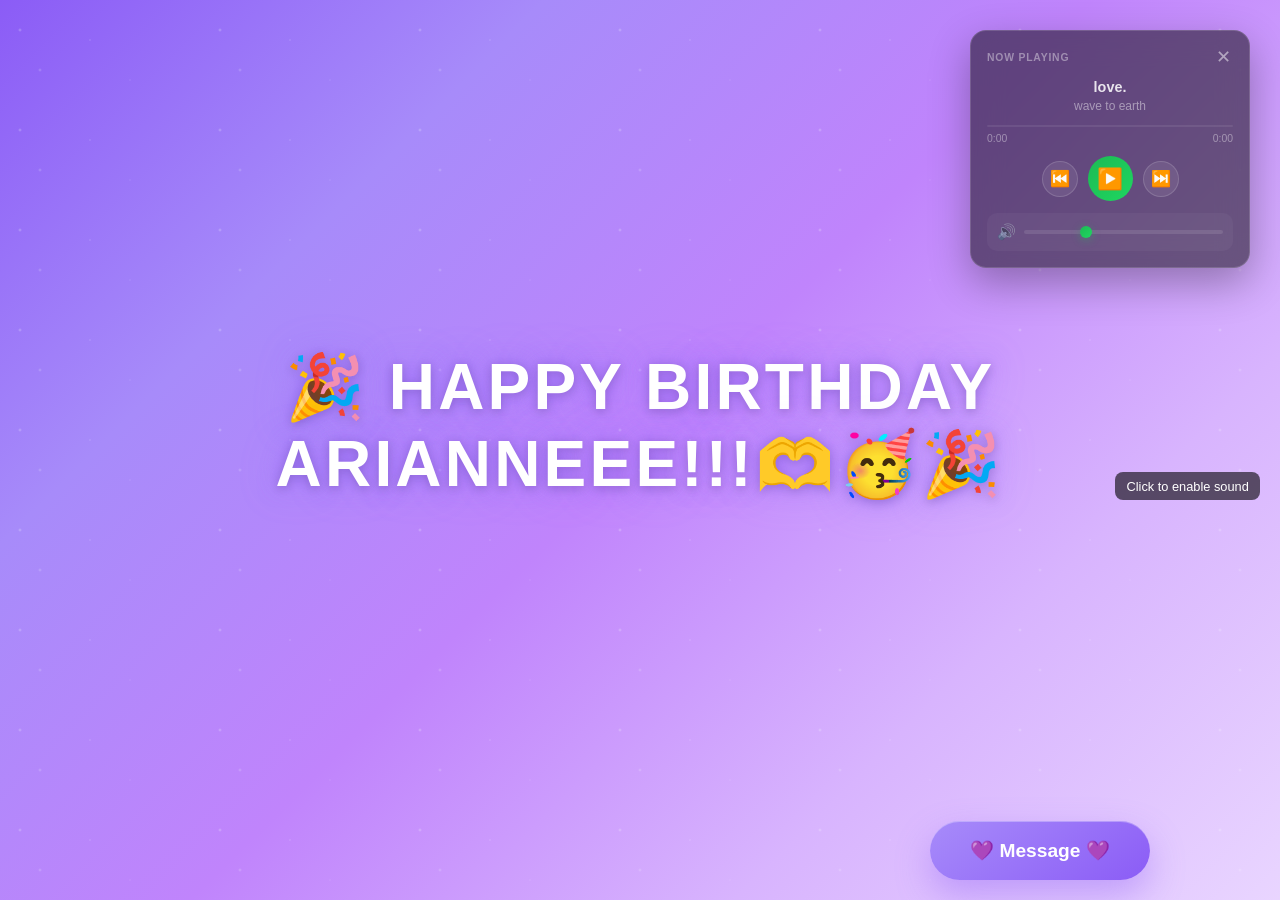
==== commit 2b67fa23: "Add files via upload" ====
--- a/hbirthday.html
+++ b/hbirthday.html
@@ -657,8 +657,8 @@
         </div>
 
         <div class="player-info">
-            <div class="song-name" id="songName">🎵 Birthday Song</div>
-            <div class="song-artist" id="songArtist">wave to earth - love.</div>
+            <div class="song-name" id="songName">love.</div>
+            <div class="song-artist" id="songArtist">wave to earth</div>
         </div>
 
         <div class="progress-container">
